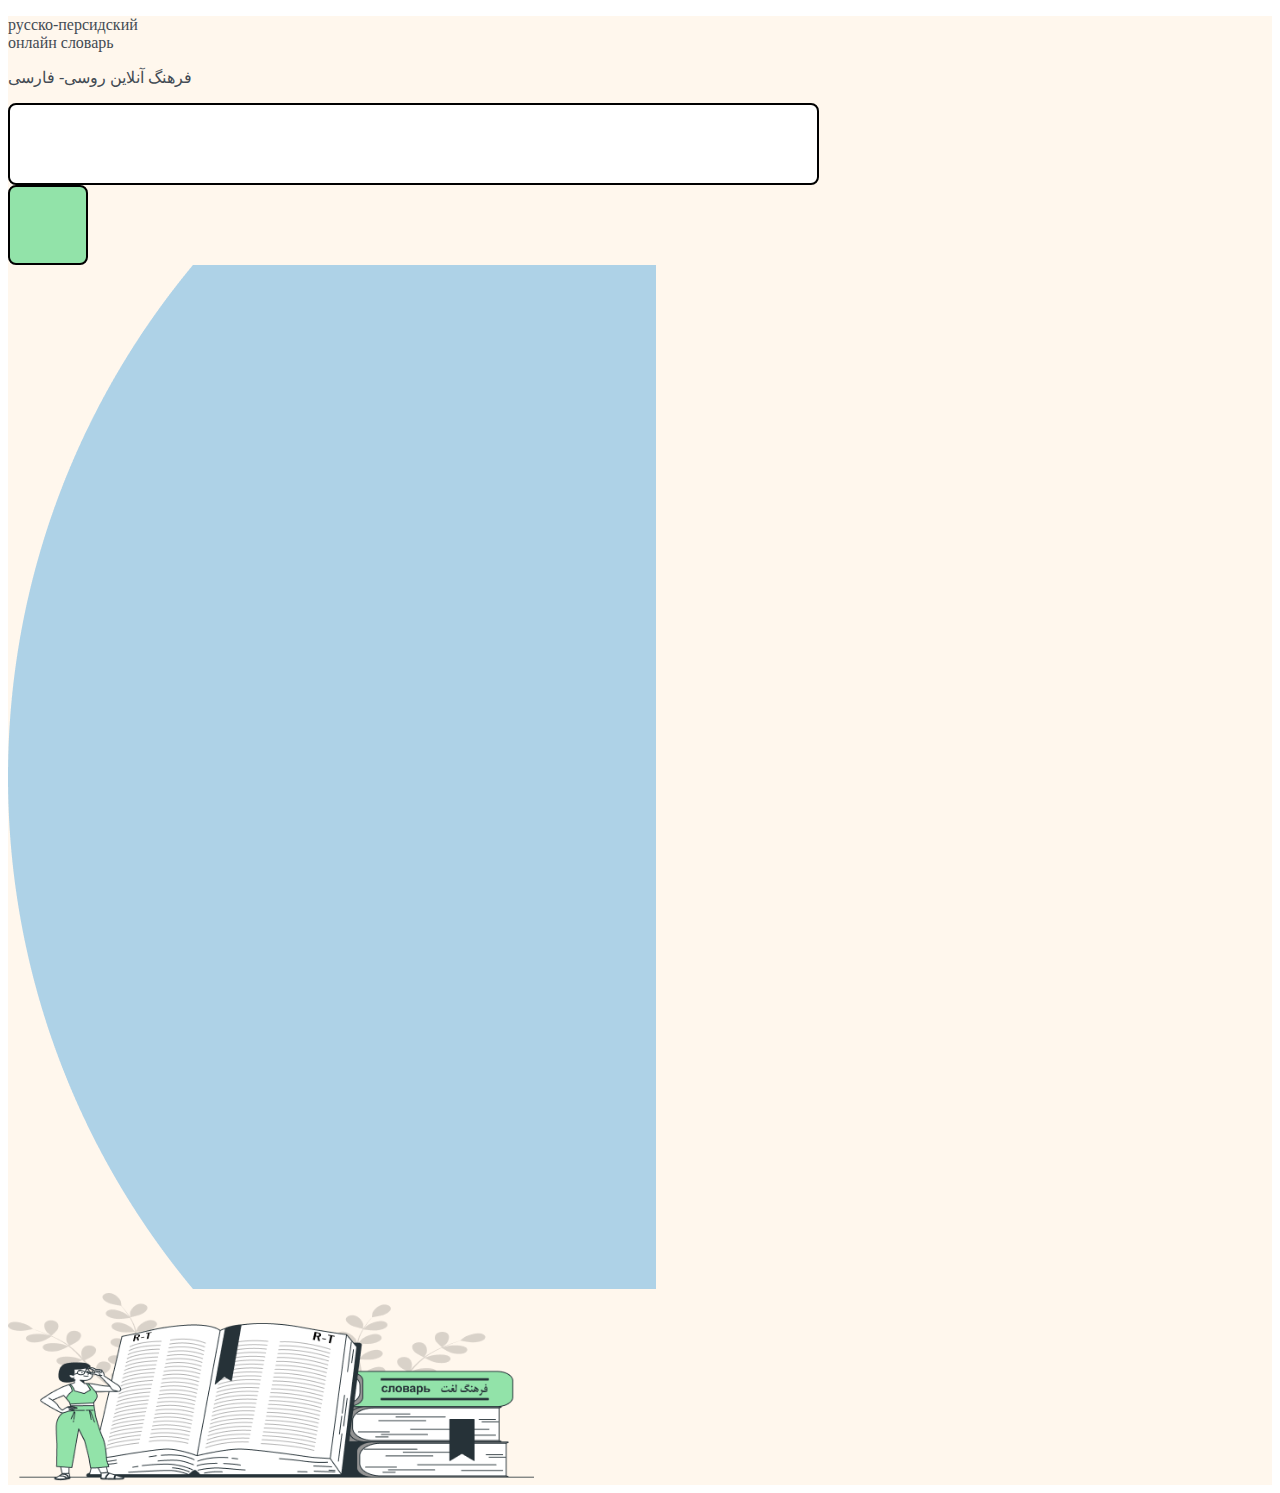
==== index.html @ 4112dd74 "new images for home page" ====
<!DOCTYPE html>
<html lang="en">
  <head>
    <meta charset="UTF-8" />
    <meta name="viewport" content="width=device-width, initial-scale=1.0" />
    <link
      href="https://cdn.jsdelivr.net/npm/bootstrap@5.0.2/dist/css/bootstrap.min.css"
      rel="stylesheet"
      integrity="sha384-EVSTQN3/azprG1Anm3QDgpJLIm9Nao0Yz1ztcQTwFspd3yD65VohhpuuCOmLASjC"
      crossorigin="anonymous"
    />
    <link rel="stylesheet" href="css/root.css" />
    <link rel="stylesheet" href="css/home.css" />

    <title>Home</title>
  </head>
  <body>
    <header></header>
    <section class="mx-auto">
      <div
        class="w-100 text-center row justify-content-center vh-100 align-content-center mx-auto p-0 justify-content-between"
        style="background: #ffebd36b"
      >
        <div
          class="left-column col-lg-7 col-md-12 d-flex flex-column justify-content-center"
        >
          <p class="fs-1 mx-auto fw-bold mb-4">
            русско-персидский <br />
            онлайн словарь
          </p>
          <p class="fs-2 mx-auto fw-bold fa mb-5">فرهنگ آنلاین روسی- فارسی</p>
          <div
            class="d-flex justify-content-center justify-content-lg-end position-relative"
          >
            <input type="text" class="shadow-lg fs-1 p-4" />
            <div class="position-absolute top-0 search-botton"></div>
          </div>
        </div>
        <div
          class="right-column col-md-5 d-sm-none d-lg-block d-none p-0 position-relative"
        >
          <img
            src="img/Ellipse 76.png"
            alt="right-column-banner"
            srcset=""
            class="w-100 vh-100"
          />
          <img
            src="img/Group 20.png"
            alt="right-column-banner"
            srcset=""
            class="position-absolute"
          />
        </div>
      </div>
    </section>
    <footer></footer>
    <script
      src="https://cdn.jsdelivr.net/npm/bootstrap@5.0.2/dist/js/bootstrap.bundle.min.js"
      integrity="sha384-MrcW6ZMFYlzcLA8Nl+NtUVF0sA7MsXsP1UyJoMp4YLEuNSfAP+JcXn/tWtIaxVXM"
      crossorigin="anonymous"
    ></script>
  </body>
</html>
---- css/home.css ----
.container {
  background: rgba(255, 235, 211, 0.4196078431);
}

.left-column p {
  color: #434b53;
}
.left-column input {
  width: 90%;
  height: 76px;
  border: 2px solid;
  border-radius: 8px;
  max-width: 725px;
  padding-right: 80px !important;
}
.left-column .search-botton {
  width: 76px;
  height: 76px;
  border: 2px solid;
  border-radius: 8px;
  background: #92e3a9;
  background-image: url(../img/search.png);
  background-position: center;
  background-repeat: no-repeat;
  background-size: 50px;
  right: 0;
}

.right-column {
  max-width: 584px;
}
.right-column img:nth-child(2) {
  left: 0;
  right: 0;
  top: 0;
  bottom: 0;
  margin: auto;
  width: 90%;
}

@media (min-width: 576px) {
  .left-column input {
    width: 95%;
  }
}
@media (min-width: 768px) {
  .left-column input {
    width: 85%;
  }
  .left-column .search-botton {
    right: 53px;
  }
}
@media (min-width: 992px) {
  .left-column input {
    width: 80%;
  }
  .left-column .search-botton {
    right: 0;
  }
}
@media (min-width: 1200px) {
  .left-column input {
    width: 76%;
  }
}
@media (min-width: 1400px) {
  .left-column input {
    width: 72%;
  }
}
@media (max-width: 992px) {
  .right-column {
    display: none;
  }
}
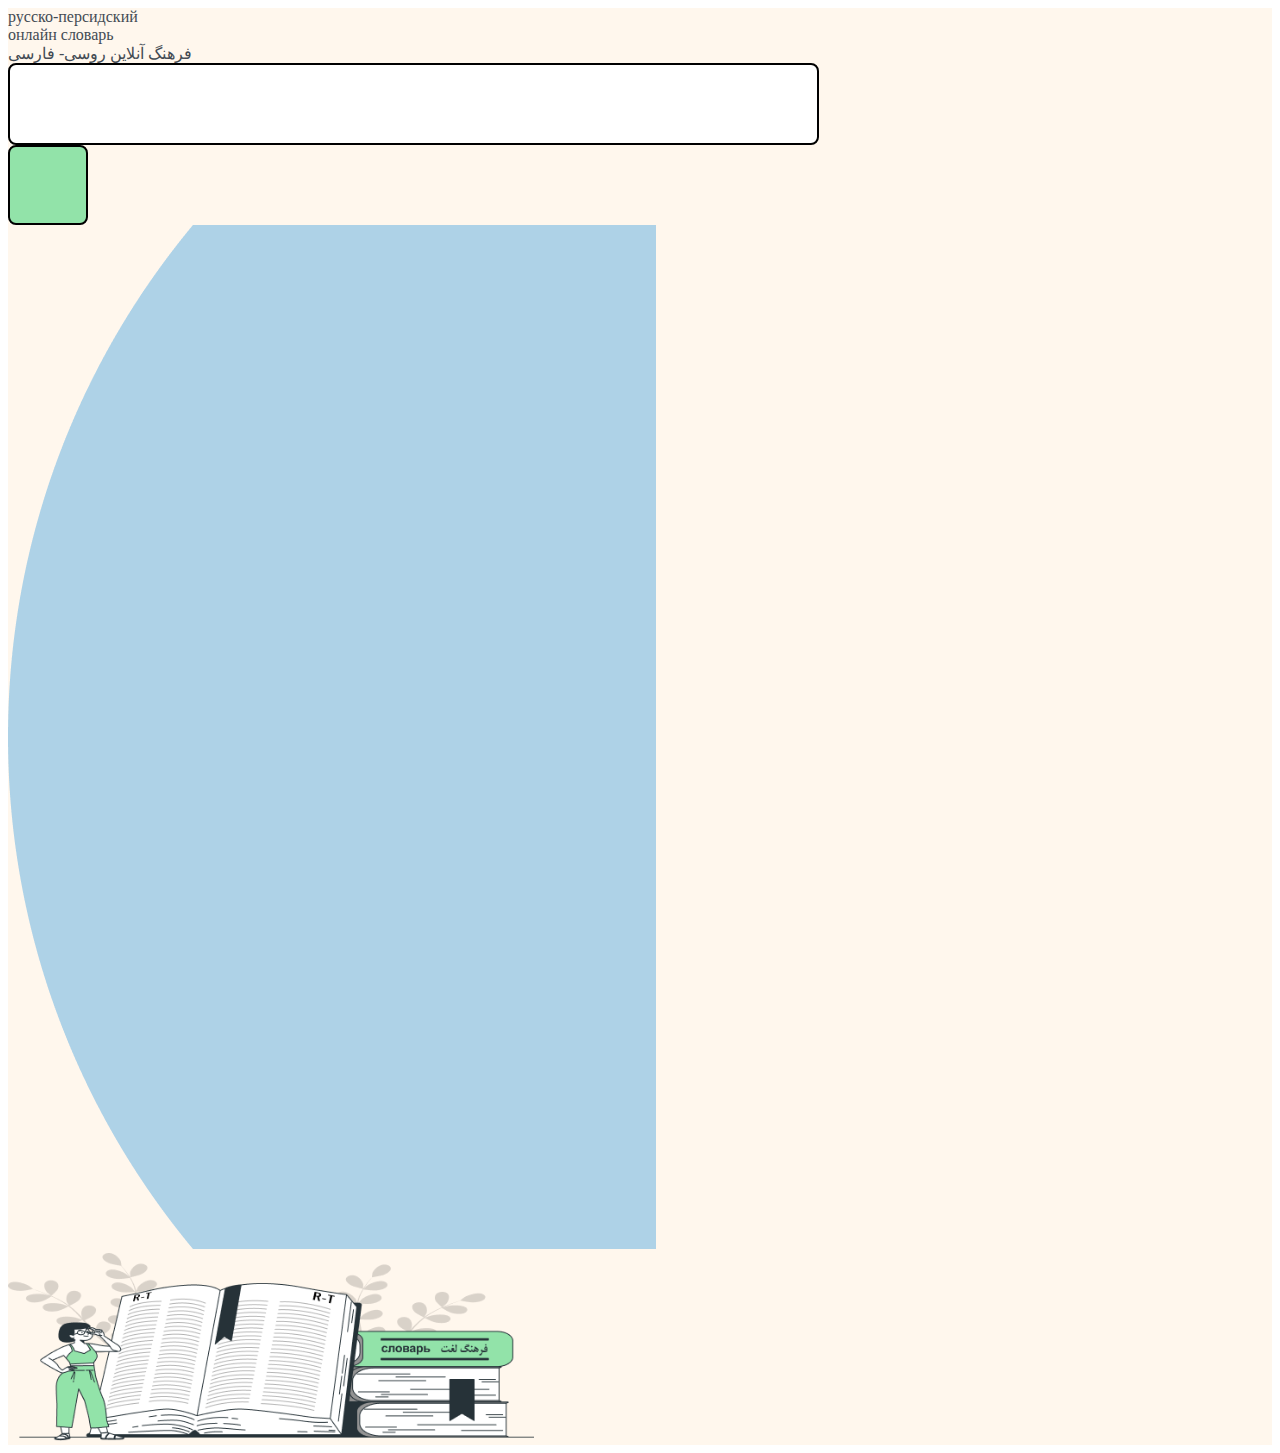
==== commit 49174a77: "result1 done" ====
--- a/index.html
+++ b/index.html
@@ -18,7 +18,7 @@
     <header></header>
     <section class="mx-auto">
       <div
-        class="w-100 text-center row justify-content-center vh-100 align-content-center mx-auto p-0 justify-content-between"
+        class="w-100 text-center row justify-content-center min-vh-100 align-content-center mx-auto p-0 justify-content-between"
         style="background: #ffebd36b"
       >
         <div
@@ -43,7 +43,7 @@
             src="img/Ellipse 76.png"
             alt="right-column-banner"
             srcset=""
-            class="w-100 vh-100"
+            class="w-100 h-100"
           />
           <img
             src="img/Group 20.png"
--- a/css/root.css
+++ b/css/root.css
@@ -0,0 +1,31 @@
+p {
+  padding: 0;
+  margin: 0;
+}
+
+body {
+  font-family: "Montserrat";
+}
+body .fa {
+  font-family: "Mitra";
+}
+
+.body-1 {
+  font-size: 3em;
+  font-weight: 600;
+}
+
+.body-2 {
+  font-size: 1em;
+  font-weight: 600;
+}
+
+.body-3 {
+  font-size: 1em;
+  font-weight: 600;
+}
+
+.body-4 {
+  font-size: 0.5em;
+  font-weight: 600;
+}